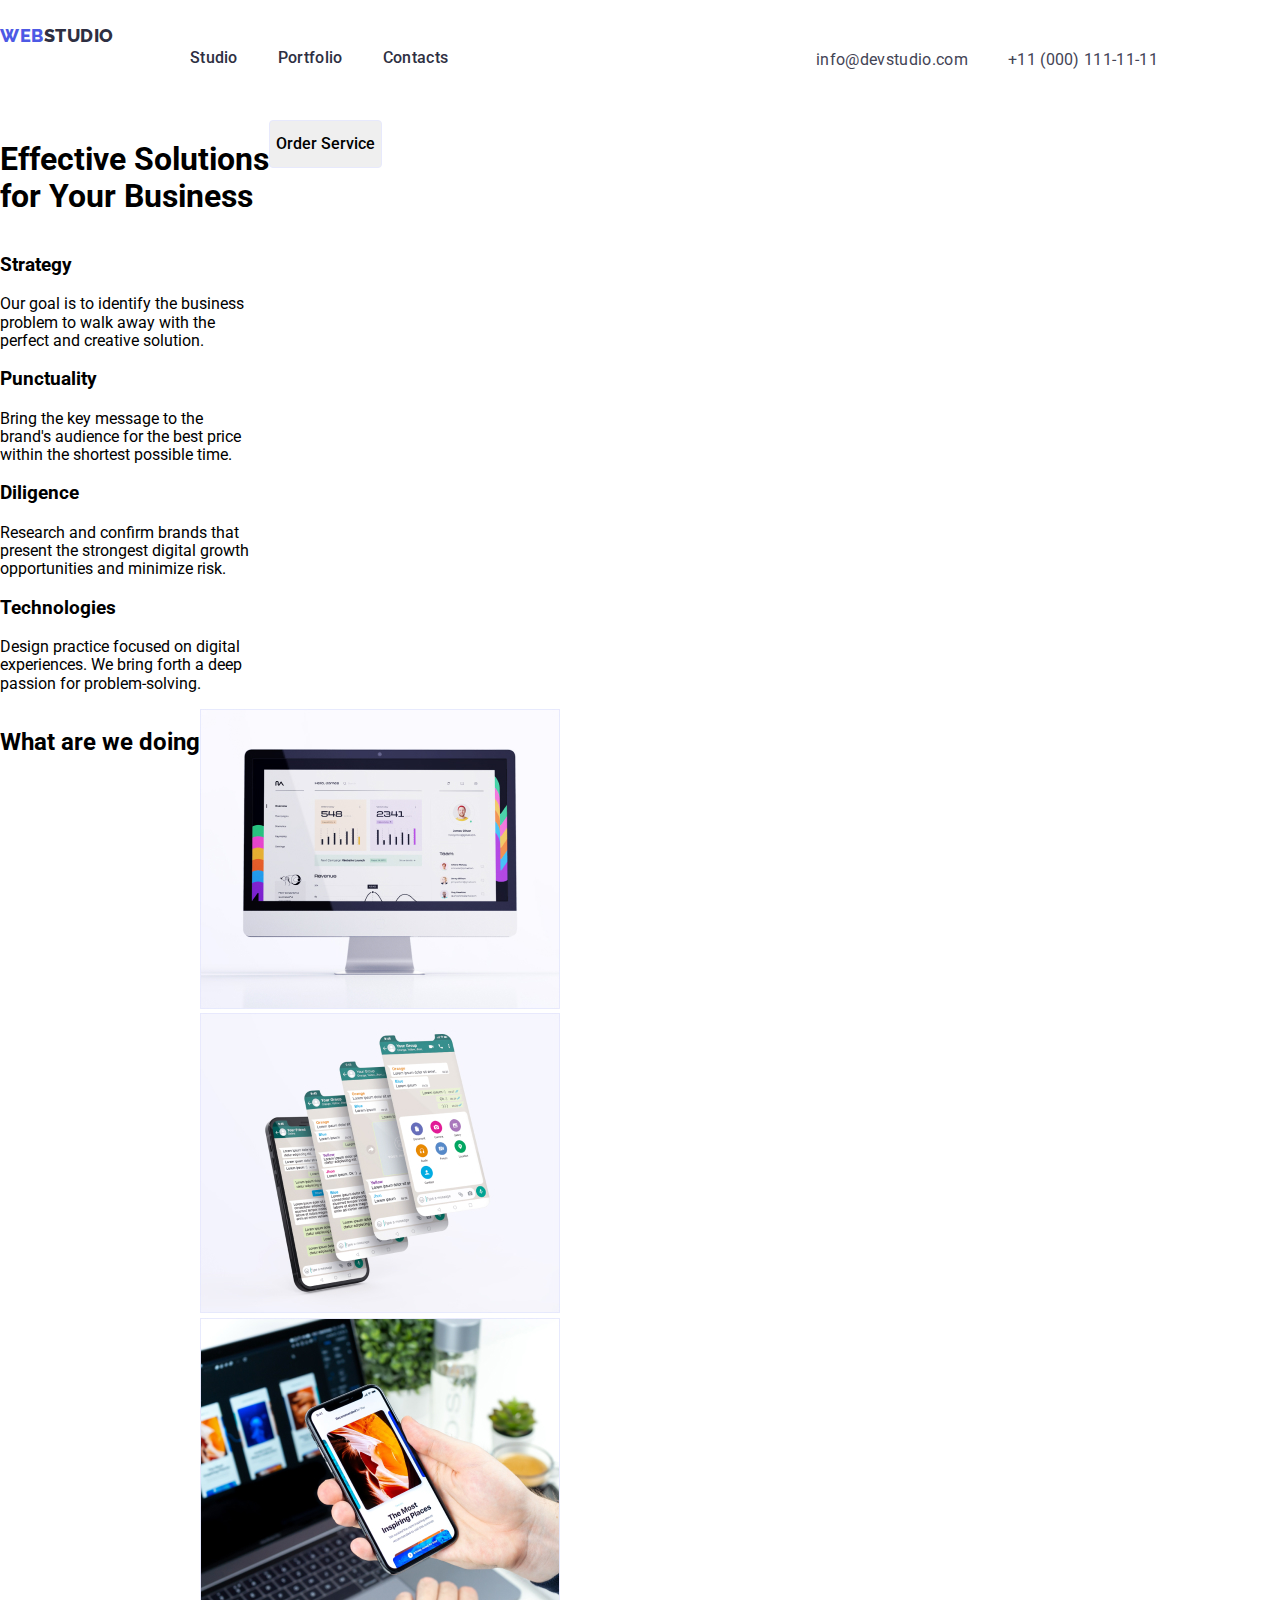
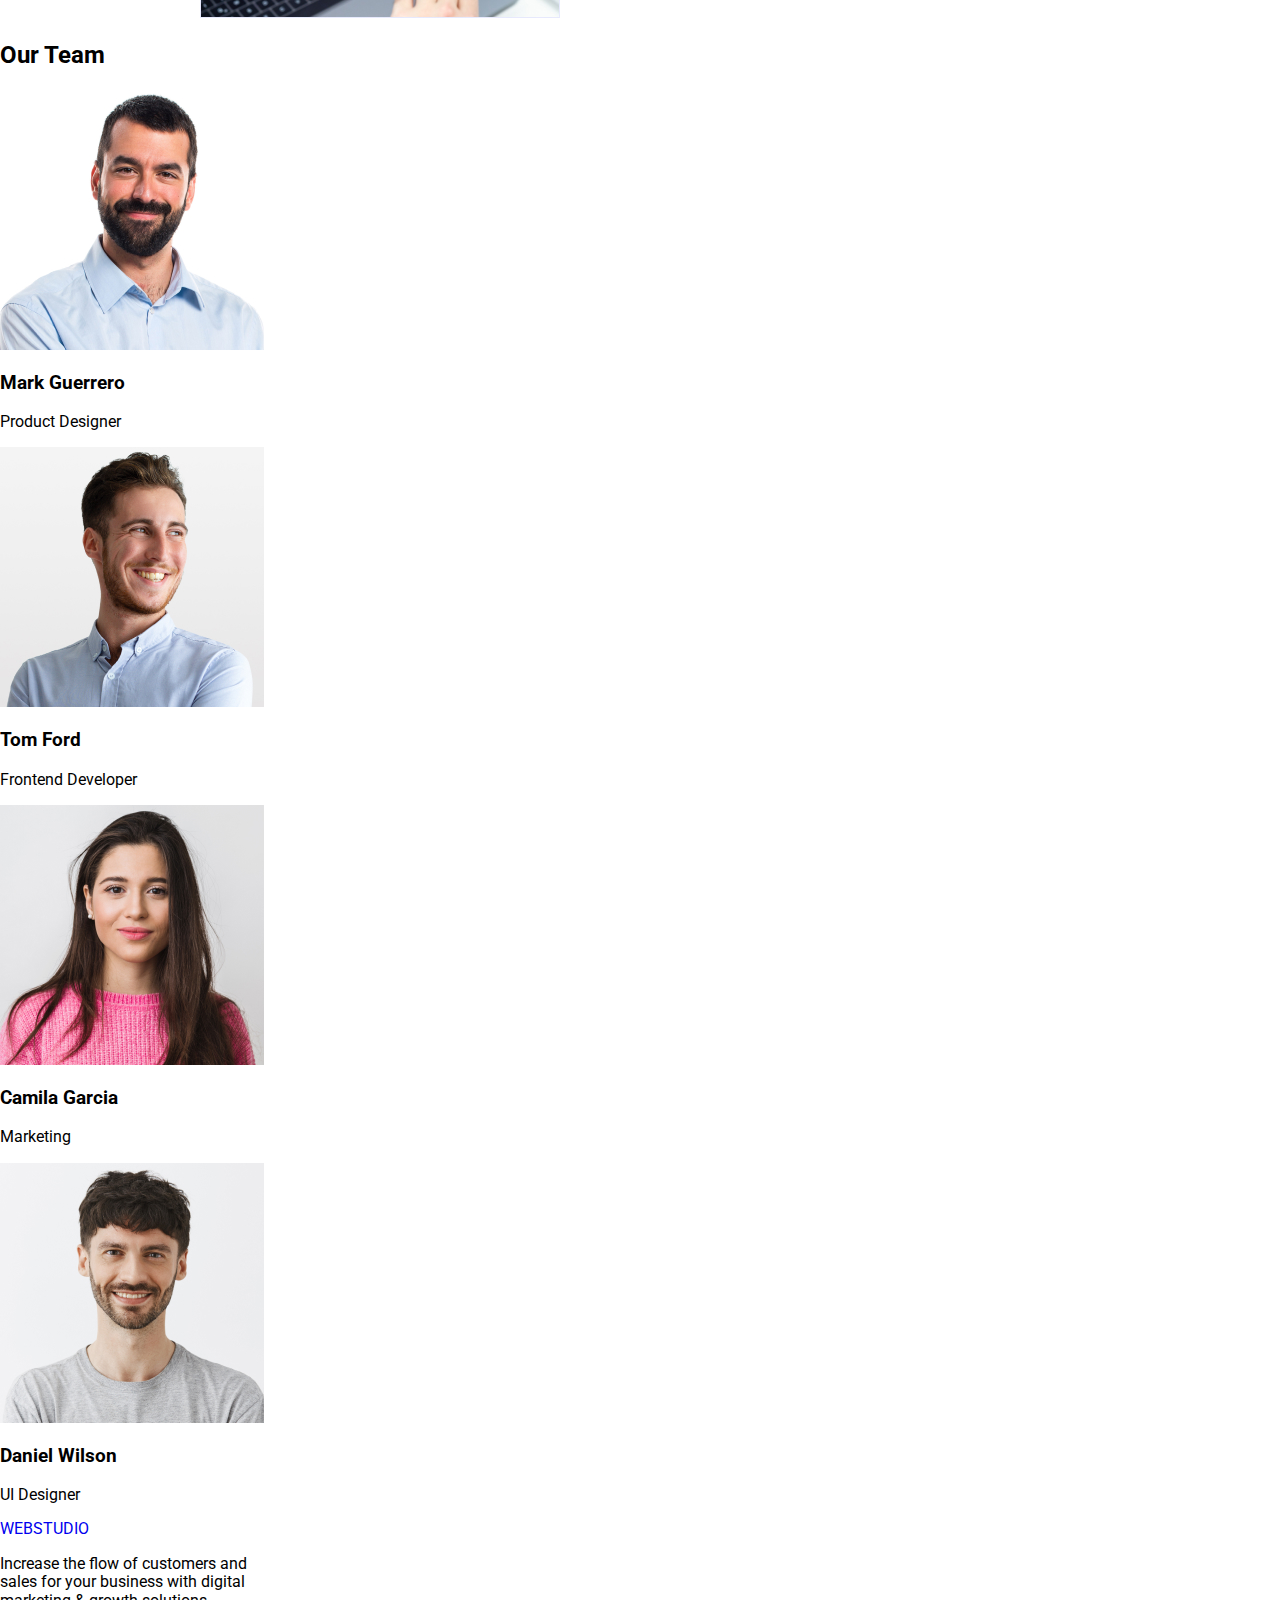
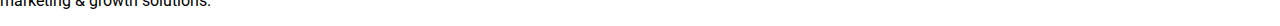
==== index.html @ b0274b80 "33333" ====
<!DOCTYPE html>
<html lang="en">
  <head>
    <meta charset="UTF-8" />
    <meta http-equiv="X-UA-Compatible" content="IE=edge" />
    <meta name="viewport" content="width=device-width, initial-scale=1.0" />
    <title>Document</title>
    <link
      href="https://fonts.googleapis.com/css2?family=Raleway:wght@800&family=Roboto:wght@400;500;700;900&display=swap"
      rel="stylesheet"
    />
    <link
      rel="stylesheet"
      href="https://cdnjs.cloudflare.com/ajax/libs/modern-normalize/1.1.0/modern-normalize.min.css" />
    <link rel="stylesheet" href="./css/styles.css" />
  </head>
  <body>
    <!-- Шапка -->
    <header class="header">
      <div class=" header-box container">
      <a href="./" class="logo link"
        ><span class="logo-web">WEB</span
        ><span class="logo-studio">STUDIO</span></a
      >
      
      <nav>
        <ul class="site-nav list">
          <li class="item"><a href="./index.html" class="nav-link link">Studio</a></li>
          <li class="item"><a href="./portfolio.html" class="nav-link link">Portfolio</a></li>
          <li class="item"><a href="" class="nav-link link">Contacts</a></li>
        </ul>
      </nav>
    
      <ul class="site-contacts list">
        <li  class="item">
          <a href="mailto:info@devstudio.com" class="contacts-link link"
            >info@devstudio.com</a
          >
        </li>
        <li class="item">
          <a href="tel:+110001111111" class="contacts-link link"
            >+11 (000) 111-11-11</a
          >
        </li>
      </ul>
    </div>
    </header>
    <main>
      <!-- Главный заголовок -->
      <section class="hero">
        <div class="hero-box container">
        <h1 class="hero-title">Effective Solutions <br> for Your Business</h1>
        <button type="button" class="hero-button button">Order Service</button>
        </div>
      </section>
      <!-- Скилы -->
      <section class="skills">
        <div class="container">
        <h2 hidden>Beneficiary</h2>
        <ul class="skills-list list">
          <li class="item">
            <h3 class="skills-title">Strategy</h3>
            <p class="skills-text">
              Our goal is to identify the business <br> problem to walk away with the <br>
              perfect and creative solution.
            </p>
          </li>
          <li class="item">
            <h3 class="skills-title">Punctuality</h3>
            <p class="skills-text">
              Bring the key message to the <br> brand's audience for the best price <br>
              within the shortest possible time.
            </p>
          </li>
          <li class="item">
            <h3 class="skills-title">Diligence</h3>
            <p class="skills-text">
              Research and confirm brands that <br> present the strongest digital
              growth <br> opportunities and minimize risk.
            </p>
          </li>
          <li class="item">
            <h3 class="skills-title">Technologies</h3>
            <p class="skills-text">
              Design practice focused on digital <br> experiences. We bring forth a
              deep <br> passion for problem-solving.
            </p>
          </li>
        </ul>
      </div>
      </section>
      <!-- What are we doing -->
      
        <section class="presentation">
          <div class="container">
          <h2 class="presentation-title">What are we doing</h2>
          <ul class="presentation-foto list">
            <li class="item class="item"">
              <img src="./images/img.jpg" alt="foto" width="360" height="300" />
            </li>
            <li class="item class="item"">
              <img
                src="./images/img1.jpg"
                alt="foto"
                width="360"
                height="300"
              />
            </li>
            <li class="item class="item"">
              <img
                src="./images/img2.jpg"
                alt="foto"
                width="360"
                height="300"
              />
            </li>
          </ul>
        </div>
        </section>
     
      <div class="container-team"></div>
      <section class="team">
        <h2 class="team-hero">Our Team</h2>
        <ul class="team-list list">
          <li class="item">
            <img src="./images/mark.jpg" alt="foto" width="264" height="260" />
            <h3 class="team-title">Mark Guerrero</h3>
            <p class="team-text">Product Designer</p>
          </li>
          <li class="item">
            <img src="./images/tom.jpg" alt="foto" width="264" height="260" />
            <h3 class="team-title">Tom Ford</h3>
            <p class="team-text">Frontend Developer</p>
          </li>
          <li class="item">
            <img
              src="./images/camila.jpg"
              alt="foto"
              width="264"
              height="260"
            />
            <h3 class="team-title">Camila Garcia</h3>
            <p class="team-text">Marketing</p>
          </li>
          <li class="item">
            <img
              src="./images/daniel.jpg"
              alt="foto"
              width="264"
              height="260"
            />
            <h3 class="team-title">Daniel Wilson</h3>
            <p class="team-text">UI Designer</p>
          </li>
        </ul>
      </section>
    </div>
    </main>
    <footer class="footer">
      <a href="./" class="link"
        ><span class="footer-web">WEB</span
        ><span class="footer-studio">STUDIO</span></a
      >
      <p class="footer-text">
        Increase the flow of customers and <br />
        sales for your business with digital <br />
        marketing & growth solutions.
      </p>
    </footer>
  </body>
</html>
---- css/styles.css ----
/* основной цвет #434455  */
/* вторичный цвет #2E2F42 */
/*цвет кнопок и ховера с фокусом #4D5AE5 */
/* цвет героя #FFFFFF */

:root {
  --primery-text-color: #434455;
  --accent-color: #4d5ae5;
}
.centred {
text-align: center;
}

*::before,
*::after {
  box-sizing: border-box;
}


.list {
  list-style: none;
  padding: 0;
  margin: 0;
}
.link {
  text-decoration: none;
}
.button {
  border: none;
  cursor: pointer;
  font-family: "Roboto";
  font-style: normal;
  font-weight: 500;
  font-size: 16px;
  line-height: 1.5;
  border-radius: 4px;
  border: 1px solid #E7E9FC;
  min-width: 69px ;
  height: 48px;
  padding:12 24 ;
  text-align: center;
}
body {
  background-color: #ffffff;
  font-family: "Roboto";
  margin: 0;
}


.container {
display: flex;
width: 1158px;
margin: 0;
padding: 0, 15px;
}

/* Header */

.header {
  display: flex;
  align-items: center;
padding-top: 24px;
padding-bottom:24px ;}


.header-box {
display: flex;

/* logo */

 .logo-web {
  color: #4d5ae5;
  font-family: "Raleway";
  font-style: normal;
  font-weight: 800;
  font-size: 18px;
  line-height: 1.3;
  letter-spacing: 0.03em;
}

.logo-studio {
  color: #2e2f42;
  font-family: "Raleway";
  font-style: normal;
  font-weight: 800;
  font-size: 18px;
  line-height: 1.3;
  letter-spacing: 0.03em;
}

/* site-nav */
.site-nav {
display: flex;
margin-left: 76px;}

.site-nav .item + .item{
margin-left: 40px;}



 .nav-link {
  display: flex;
  padding-top: 24px;
  padding-bottom: 24px;

  color: #2e2f42;
  font-family: "Roboto";
  font-style: normal;
  font-weight: 500;
  font-size: 16px;
  line-height: 1.3;
  letter-spacing: 0.02em;

}


.nav-link:hover,
.nav-link:focus {
  color: #404bbf;
}




.site-contacts{
display: flex;
margin-left: auto;}

.site-contacts .item + .item {
margin-left: 40px;}

 .contacts-link {
  display: block;
  padding-top: 24px;
  padding-bottom: 24px;

  color: #434455;
  font-family: "Roboto";
  font-style: normal;
  font-weight: 400;
  font-size: 16px;
  line-height: 1.5;
  letter-spacing: 0.02em;
}
.contacts-link:hover,
.contacts-link:focus {
  color: #404bbf;
}

/* MAIN */

/* Main Studio */

/* hero */


.hero {
  background-color: #2e2f42;
}



.hero-box {
background-color: #2e2f42;
align-items: center;

}



.hero {
  
  text-align: center;


}
 .hero-title {
  color: #ffffff;
  font-family: "Roboto";
  font-style: normal;
  font-weight: 700;
  font-size: 56px;
  line-height: 1.07;
  letter-spacing: 0.02em;
  margin-top: 0;
  margin-bottom: 48px;
  
}

 .hero-button {
  color: #ffffff;
  background-color: #4d5ae5;
  line-height: 1.5;
  letter-spacing: 0.04em;
  border:none;
  min-width: 169px;
  height: 56px;
padding: 16px 32px;

}
.hero-button:hover,
.hero-button:focus {
  background-color: #404bbf;
  color: #ffffff;
}

/* skills */
.conteiner-skills {
  
  
  }

.skills {

}

.skills .item + .item {
margin-left: 24px;}

.skills-list {
display: flex;

}


 .skills-title {
  margin-top: 0;
  margin-bottom: 8px;
  color: #2e2f42;
  font-family: "Roboto";
  font-style: normal;
  font-weight: 500;
  font-size: 20px;
  line-height: 1.2;
  letter-spacing: 0.02em;
}

 .skills-text {
  margin-top: 0;
  margin-bottom: 0;
  color: #434455;
  font-family: "Roboto";
  font-style: normal;
  font-weight: 400;
  font-size: 16px;
  line-height: 1.5;
  letter-spacing: 0.02em;
}

/* What are we doing  */
.presentation .item + .item {
margin-left: 24px;}


.presentation-foto {
display: flex;}

.container-presentation {
margin-bottom: 120px;}

 .presentation-title {
  margin-top: 0;
padding-bottom: 72px;
  color: #2e2f42;
  font-family: "Roboto";
  font-style: normal;
  font-weight: 700;
  font-size: 36px;
  line-height: 1.1;
  text-align: center;
  letter-spacing: 0.02em;
  text-transform: capitalize;
}

/* team */
.team {
  background: #f4f4fd;
}

.team .item + .item {
margin-left: 24px;}

.team-list {
display: flex;}


.team-hero {
  padding-top: 120px;
  padding-bottom: 72px;
  margin-top: 0;
  margin-bottom: 0;
  color: #2e2f42;
  font-family: "Roboto";
  font-style: normal;
  font-weight: 700;
  font-size: 36px;
  line-height: 1.1;
  text-align: center;
  letter-spacing: 0.02em;
  text-transform: capitalize;
}

 .team-title {
  margin-top: 0;
  margin-bottom: 8px;
  color: #2e2f42;
  font-family: "Roboto";
  font-style: normal;
  font-weight: 500;
  font-size: 20px;
  line-height: 1.2;
  letter-spacing: 0.02em;
}
 .team-text {
  margin-top: 0;
  margin-bottom: 8px;
  color: #434455;
  font-family: "Roboto";
  font-style: normal;
  font-weight: 400;
  font-size: 16px;
  line-height: 1.5;
  letter-spacing: 0.02em;
}

/* MAIN PORTFOLIO */

/* filters */
.conteiner-filters {
  display: flex;
align-items: center;
}

.fikters-list .item + .item {
  margin-left: 40px;

 }


.filters-list {
display: flex;
}

 .filters-button {
  background-color: #f4f4fd;
  color: #4d5ae5;
  font-family: "Roboto";
  font-style: normal;
  font-weight: 500;
  font-size: 16px;
  line-height: 1.5;
  text-align: center;
  letter-spacing: 0.04em;

}
.filters-button:hover,
.filters-button:focus {
  background: #404bbf;
  color: #ffffff;
  font-family: "Roboto";
  font-style: normal;
  font-weight: 500;
  font-size: 16px;
  line-height: 1.5;
  text-align: center;
  letter-spacing: 0.04em;
}
/* portfolio */

 .portfolio-title {
  color: #2e2f42;
  font-family: "Roboto";
  font-style: normal;
  font-weight: 500;
  font-size: 20px;
  line-height: 1.2;
  letter-spacing: 0.02em;
}
.portfolio-title:hover,
.portfolio-title:focus {
  color: #4d5ae5;
}
 .portfolio-text {
  color: #434455;
  font-family: "Roboto";
  font-style: normal;
  font-weight: 400;
  font-size: 16px;
  line-height: 1.2;
  letter-spacing: 0.02em;
}
.portfolio-text:hover,
.portfolio-text:focus {
  color: #4d5ae5;
}

/* FOOTER */

.footer {
  background-color: #2e2f42;
}

/* logo */

.footer-web {
  color: #4d5ae5;
  font-family: "Raleway";
  font-style: normal;
  font-weight: 800;
  font-size: 18px;
  line-height: 1.1;
  letter-spacing: 0.03em;
  text-transform: uppercase;
}

.footer-studio {
  color: #f4f4fd;
  font-family: "Raleway";
  font-style: normal;
  font-weight: 800;
  font-size: 18px;
  line-height: 1.1;
  letter-spacing: 0.03em;
  text-transform: uppercase;
}

.footer-text {
  margin-top: 0;
  margin-bottom: 0;
  color: #e7e9fc;
  font-family: "Roboto";
  font-style: normal;
  font-weight: 400;
  font-size: 16px;
  line-height: 1.5;
  letter-spacing: 0.02em;
}
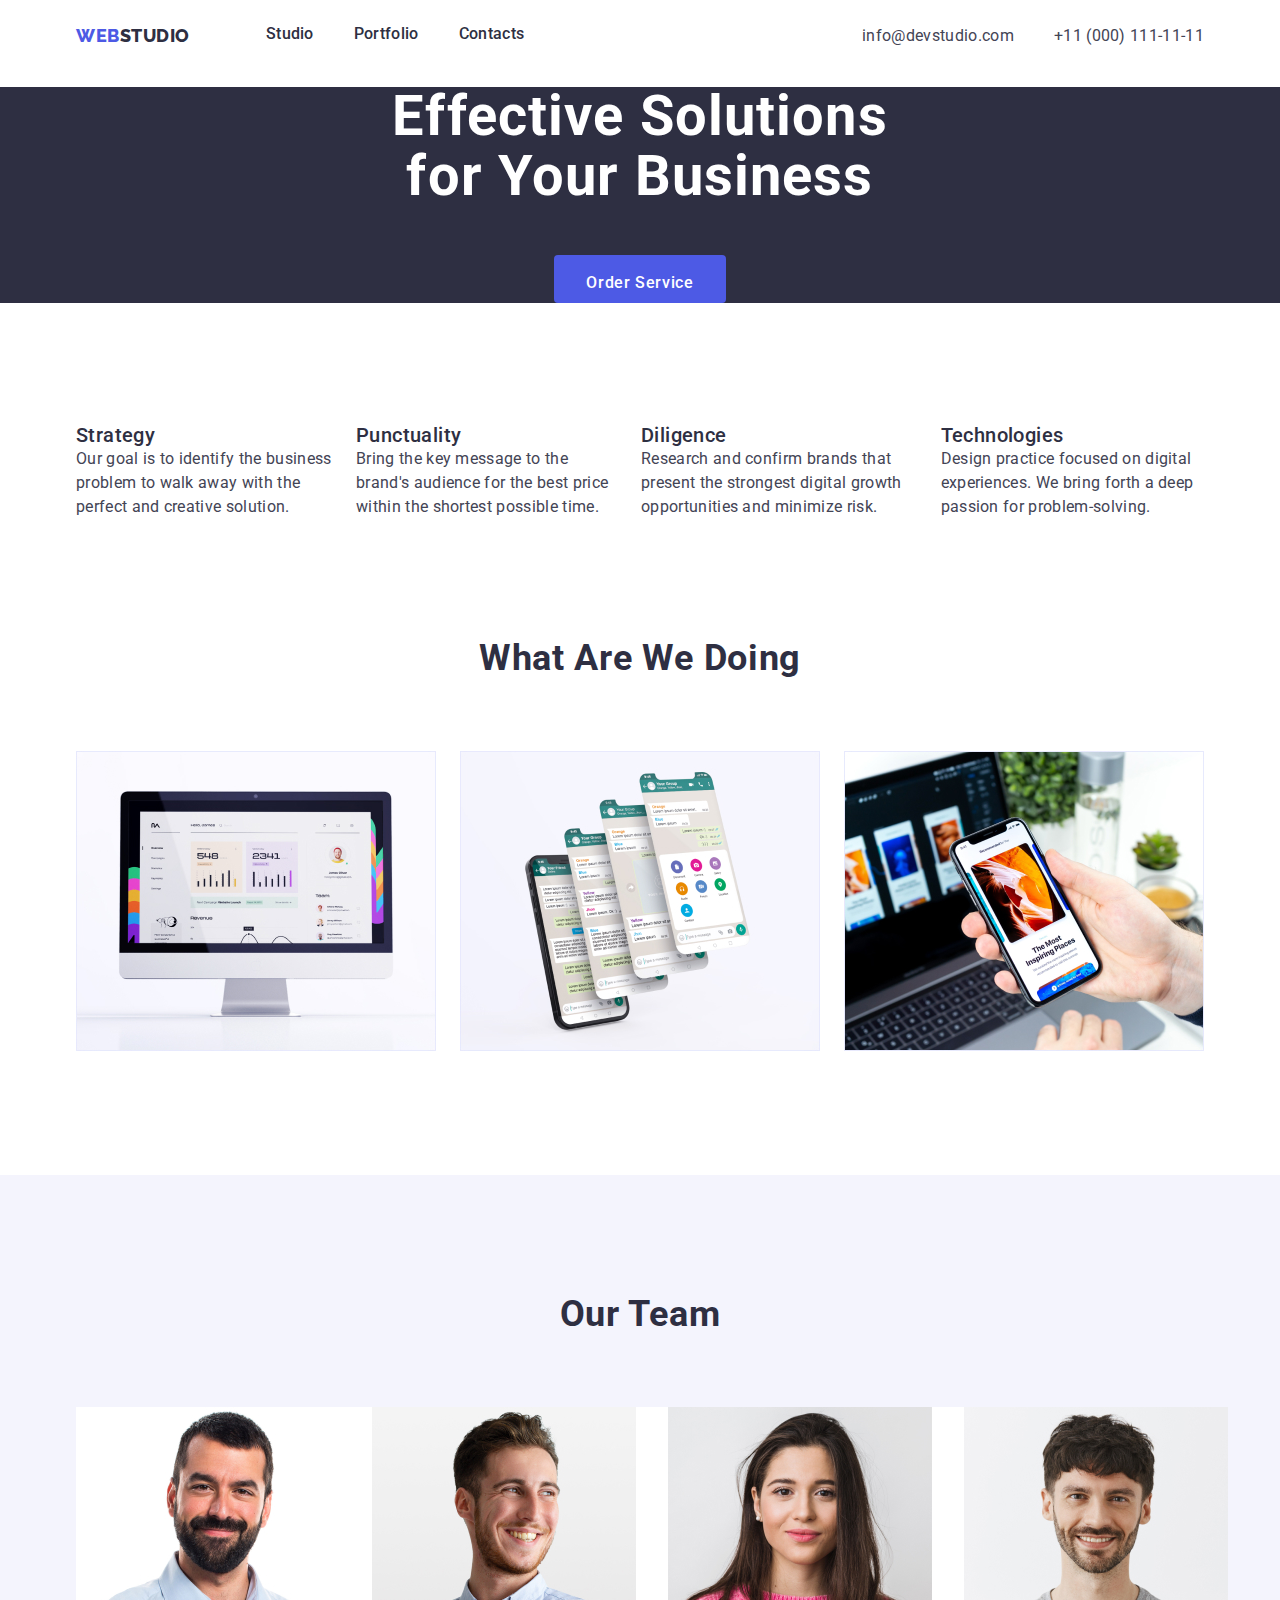
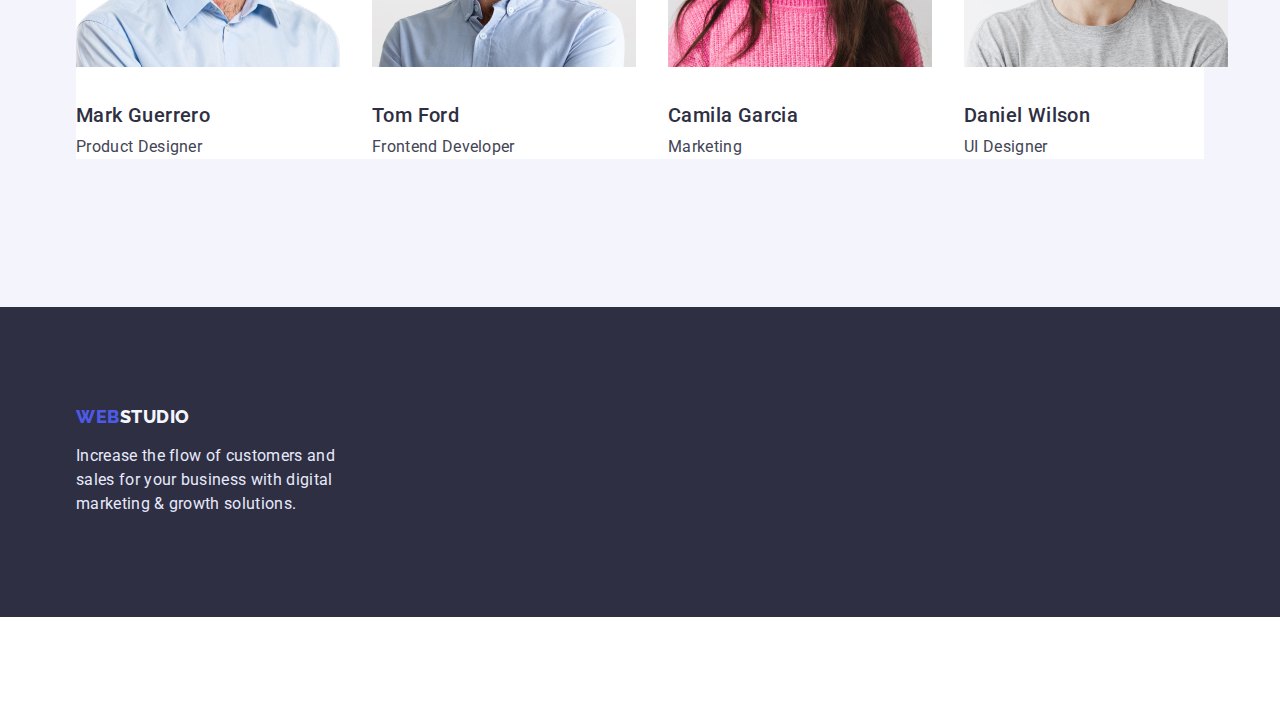
==== commit 376d68b1: "4444" ====
--- a/index.html
+++ b/index.html
@@ -9,35 +9,33 @@
       href="https://fonts.googleapis.com/css2?family=Raleway:wght@800&family=Roboto:wght@400;500;700;900&display=swap"
       rel="stylesheet"
     />
-    <link
-      rel="stylesheet"
-      href="https://cdnjs.cloudflare.com/ajax/libs/modern-normalize/1.1.0/modern-normalize.min.css" />
-    <link rel="stylesheet" href="./css/styles.css" />
+ <link rel="stylesheet" href="https://cdnjs.cloudflare.com/ajax/libs/modern-normalize/1.1.0/modern-normalize.min.css ">
+ <link rel="stylesheet" href="./css/styles.css" />
   </head>
   <body>
     <!-- Шапка -->
-    <header class="header">
-      <div class=" header-box container">
+    <header>
+      <div class="container header-box">
       <a href="./" class="logo link"
         ><span class="logo-web">WEB</span
         ><span class="logo-studio">STUDIO</span></a
       >
-      
       <nav>
         <ul class="site-nav list">
-          <li class="item"><a href="./index.html" class="nav-link link">Studio</a></li>
-          <li class="item"><a href="./portfolio.html" class="nav-link link">Portfolio</a></li>
-          <li class="item"><a href="" class="nav-link link">Contacts</a></li>
+          <li><a href="./index.html" class="nav-link link">Studio</a></li>
+          <li>
+            <a href="./portfolio.html" class="nav-link link">Portfolio</a>
+          </li>
+          <li><a href="" class="nav-link link">Contacts</a></li>
         </ul>
       </nav>
-    
       <ul class="site-contacts list">
-        <li  class="item">
+        <li>
           <a href="mailto:info@devstudio.com" class="contacts-link link"
             >info@devstudio.com</a
           >
         </li>
-        <li class="item">
+        <li>
           <a href="tel:+110001111111" class="contacts-link link"
             >+11 (000) 111-11-11</a
           >
@@ -47,117 +45,108 @@
     </header>
     <main>
       <!-- Главный заголовок -->
-      <section class="hero">
-        <div class="hero-box container">
+      <section class="hero" >
+        <div class="container">
         <h1 class="hero-title">Effective Solutions <br> for Your Business</h1>
         <button type="button" class="hero-button button">Order Service</button>
-        </div>
+      </div>
       </section>
       <!-- Скилы -->
       <section class="skills">
-        <div class="container">
+        <div class="container skills-box">
         <h2 hidden>Beneficiary</h2>
         <ul class="skills-list list">
-          <li class="item">
+          <li>
             <h3 class="skills-title">Strategy</h3>
             <p class="skills-text">
-              Our goal is to identify the business <br> problem to walk away with the <br>
+              Our goal is to identify the business problem to walk away with the
               perfect and creative solution.
             </p>
           </li>
-          <li class="item">
+          <li>
             <h3 class="skills-title">Punctuality</h3>
             <p class="skills-text">
-              Bring the key message to the <br> brand's audience for the best price <br>
+              Bring the key message to the brand's audience for the best price
               within the shortest possible time.
             </p>
           </li>
-          <li class="item">
+          <li>
             <h3 class="skills-title">Diligence</h3>
             <p class="skills-text">
-              Research and confirm brands that <br> present the strongest digital
-              growth <br> opportunities and minimize risk.
+              Research and confirm brands that present the strongest digital
+              growth opportunities and minimize risk.
             </p>
           </li>
-          <li class="item">
+          <li>
             <h3 class="skills-title">Technologies</h3>
             <p class="skills-text">
-              Design practice focused on digital <br> experiences. We bring forth a
-              deep <br> passion for problem-solving.
+              Design practice focused on digital experiences. We bring forth a
+              deep passion for problem-solving.
             </p>
           </li>
         </ul>
       </div>
       </section>
       <!-- What are we doing -->
-      
-        <section class="presentation">
-          <div class="container">
-          <h2 class="presentation-title">What are we doing</h2>
-          <ul class="presentation-foto list">
-            <li class="item class="item"">
-              <img src="./images/img.jpg" alt="foto" width="360" height="300" />
-            </li>
-            <li class="item class="item"">
-              <img
-                src="./images/img1.jpg"
-                alt="foto"
-                width="360"
-                height="300"
-              />
-            </li>
-            <li class="item class="item"">
-              <img
-                src="./images/img2.jpg"
-                alt="foto"
-                width="360"
-                height="300"
-              />
-            </li>
-          </ul>
-        </div>
-        </section>
-     
-      <div class="container-team"></div>
+      <section class="presentation">
+        <div class="container">
+        <h2 class="presentation-title">What are we doing</h2>
+        <ul class="list presentation-list">
+          <li>
+            <img src="./images/img.jpg" alt="foto" width="360" height="300" />
+          </li>
+          <li>
+            <img src="./images/img1.jpg" alt="foto" width="360" height="300" />
+          </li>
+          <li>
+            <img src="./images/img2.jpg" alt="foto" width="360" height="300" />
+          </li>
+        </ul>
+      </div>
+      </section>
       <section class="team">
+        <div class="container">
         <h2 class="team-hero">Our Team</h2>
         <ul class="team-list list">
-          <li class="item">
-            <img src="./images/mark.jpg" alt="foto" width="264" height="260" />
+          <li>
+            <img src="./images/mark.jpg" alt="foto" width="264" height="260" class="foto"/>
             <h3 class="team-title">Mark Guerrero</h3>
             <p class="team-text">Product Designer</p>
           </li>
-          <li class="item">
-            <img src="./images/tom.jpg" alt="foto" width="264" height="260" />
+          <li>
+            <img src="./images/tom.jpg" alt="foto" width="264" height="260" class="foto" />
             <h3 class="team-title">Tom Ford</h3>
             <p class="team-text">Frontend Developer</p>
           </li>
-          <li class="item">
+          <li>
             <img
               src="./images/camila.jpg"
               alt="foto"
               width="264"
               height="260"
+              class="foto"
             />
             <h3 class="team-title">Camila Garcia</h3>
             <p class="team-text">Marketing</p>
           </li>
-          <li class="item">
+          <li>
             <img
               src="./images/daniel.jpg"
               alt="foto"
               width="264"
               height="260"
+              class="foto"
             />
             <h3 class="team-title">Daniel Wilson</h3>
             <p class="team-text">UI Designer</p>
           </li>
         </ul>
+      </div>
       </section>
-    </div>
     </main>
     <footer class="footer">
-      <a href="./" class="link"
+      <div class="container footer-box">
+      <a href="./" class="logo link"
         ><span class="footer-web">WEB</span
         ><span class="footer-studio">STUDIO</span></a
       >
@@ -166,6 +155,7 @@
         sales for your business with digital <br />
         marketing & growth solutions.
       </p>
+    </div>
     </footer>
   </body>
-</html>
+</html>--- a/css/styles.css
+++ b/css/styles.css
@@ -3,29 +3,40 @@
 /*цвет кнопок и ховера с фокусом #4D5AE5 */
 /* цвет героя #FFFFFF */
 
+html {
+  box-sizing: border-box;
+}
+
+*,
+*::before,
+*::after {
+  box-sizing: inherit;
+}
+
 :root {
   --primery-text-color: #434455;
   --accent-color: #4d5ae5;
 }
-.centred {
-text-align: center;
-}
-
-*::before,
-*::after {
-  box-sizing: border-box;
-}
-
+
+.container {
+  width: 1158px;
+  margin-left: auto;
+  margin-right: auto;
+  padding: 0 15px;
+}
 
 .list {
   list-style: none;
+  margin: 0;
   padding: 0;
-  margin: 0;
 }
 .link {
   text-decoration: none;
 }
 .button {
+  min-width: 69px;
+  height: 48px;
+  border-radius: 4px;
   border: none;
   cursor: pointer;
   font-family: "Roboto";
@@ -33,42 +44,29 @@
   font-weight: 500;
   font-size: 16px;
   line-height: 1.5;
-  border-radius: 4px;
-  border: 1px solid #E7E9FC;
-  min-width: 69px ;
-  height: 48px;
-  padding:12 24 ;
-  text-align: center;
 }
 body {
   background-color: #ffffff;
   font-family: "Roboto";
-  margin: 0;
-}
-
-
-.container {
-display: flex;
-width: 1158px;
-margin: 0;
-padding: 0, 15px;
+}
+
+h1 h2 h3 h4 h5 h6 {
+  margin: 0;
 }
 
 /* Header */
 
-.header {
-  display: flex;
-  align-items: center;
-padding-top: 24px;
-padding-bottom:24px ;}
-
-
 .header-box {
-display: flex;
+  display: flex;
+}
 
 /* logo */
-
- .logo-web {
+.logo {
+  padding-top: 24px;
+  padding-bottom: 24px;
+}
+
+.logo-web {
   color: #4d5ae5;
   font-family: "Raleway";
   font-style: normal;
@@ -90,19 +88,13 @@
 
 /* site-nav */
 .site-nav {
-display: flex;
-margin-left: 76px;}
-
-.site-nav .item + .item{
-margin-left: 40px;}
-
-
-
- .nav-link {
-  display: flex;
+  display: flex;
+  gap: 40px;
+  margin-left: 76px;
   padding-top: 24px;
   padding-bottom: 24px;
-
+}
+.nav-link {
   color: #2e2f42;
   font-family: "Roboto";
   font-style: normal;
@@ -110,30 +102,19 @@
   font-size: 16px;
   line-height: 1.3;
   letter-spacing: 0.02em;
-
-}
-
-
+}
 .nav-link:hover,
 .nav-link:focus {
   color: #404bbf;
 }
-
-
-
-
-.site-contacts{
-display: flex;
-margin-left: auto;}
-
-.site-contacts .item + .item {
-margin-left: 40px;}
-
- .contacts-link {
-  display: block;
+.site-contacts {
+  display: flex;
+  gap: 40px;
+  margin-left: auto;
   padding-top: 24px;
   padding-bottom: 24px;
-
+}
+.contacts-link {
   color: #434455;
   font-family: "Roboto";
   font-style: normal;
@@ -152,29 +133,14 @@
 /* Main Studio */
 
 /* hero */
-
-
 .hero {
   background-color: #2e2f42;
-}
-
-
-
-.hero-box {
-background-color: #2e2f42;
-align-items: center;
-
-}
-
-
-
-.hero {
-  
   text-align: center;
-
-
-}
- .hero-title {
+  margin-bottom: 120px;
+}
+.hero-title {
+  margin-bottom: 48px;
+  margin-top: 0;
   color: #ffffff;
   font-family: "Roboto";
   font-style: normal;
@@ -182,21 +148,16 @@
   font-size: 56px;
   line-height: 1.07;
   letter-spacing: 0.02em;
-  margin-top: 0;
-  margin-bottom: 48px;
-  
-}
-
- .hero-button {
+}
+
+.hero-button {
+  min-width: 169px;
+  padding: 16px 32px;
+  border-radius: 4px;
   color: #ffffff;
   background-color: #4d5ae5;
   line-height: 1.5;
   letter-spacing: 0.04em;
-  border:none;
-  min-width: 169px;
-  height: 56px;
-padding: 16px 32px;
-
 }
 .hero-button:hover,
 .hero-button:focus {
@@ -205,27 +166,17 @@
 }
 
 /* skills */
-.conteiner-skills {
-  
-  
-  }
-
 .skills {
-
-}
-
-.skills .item + .item {
-margin-left: 24px;}
+  margin-bottom: 120px;
+}
 
 .skills-list {
-display: flex;
-
-}
-
-
- .skills-title {
-  margin-top: 0;
-  margin-bottom: 8px;
+  display: flex;
+  gap: 24px;
+  vertical-align: middle;
+}
+.skills-title {
+  margin: 0;
   color: #2e2f42;
   font-family: "Roboto";
   font-style: normal;
@@ -235,32 +186,24 @@
   letter-spacing: 0.02em;
 }
 
- .skills-text {
+.skills-text {
+  margin: 0;
+  color: #434455;
+  font-family: "Roboto";
+  font-style: normal;
+  font-weight: 400;
+  font-size: 16px;
+  line-height: 1.5;
+  letter-spacing: 0.02em;
+}
+
+/* What are we doing  */
+.presentation {
+  margin-bottom: 120px;
+}
+.presentation-title {
   margin-top: 0;
-  margin-bottom: 0;
-  color: #434455;
-  font-family: "Roboto";
-  font-style: normal;
-  font-weight: 400;
-  font-size: 16px;
-  line-height: 1.5;
-  letter-spacing: 0.02em;
-}
-
-/* What are we doing  */
-.presentation .item + .item {
-margin-left: 24px;}
-
-
-.presentation-foto {
-display: flex;}
-
-.container-presentation {
-margin-bottom: 120px;}
-
- .presentation-title {
-  margin-top: 0;
-padding-bottom: 72px;
+  margin-bottom: 72px;
   color: #2e2f42;
   font-family: "Roboto";
   font-style: normal;
@@ -271,24 +214,31 @@
   letter-spacing: 0.02em;
   text-transform: capitalize;
 }
+.presentation-list {
+  display: flex;
+  gap: 24px;
+}
 
 /* team */
 .team {
   background: #f4f4fd;
-}
-
-.team .item + .item {
-margin-left: 24px;}
-
+  height: 732px;
+}
 .team-list {
-display: flex;}
-
+  background-color: #ffffff;
+}
+
+.card {
+  background-color: #ffffff;
+  width: 264px;
+  height: 380px;
+}
 
 .team-hero {
+  margin: 0;
   padding-top: 120px;
   padding-bottom: 72px;
-  margin-top: 0;
-  margin-bottom: 0;
+
   color: #2e2f42;
   font-family: "Roboto";
   font-style: normal;
@@ -300,9 +250,9 @@
   text-transform: capitalize;
 }
 
- .team-title {
+.team-title {
+  margin-bottom: 8px;
   margin-top: 0;
-  margin-bottom: 8px;
   color: #2e2f42;
   font-family: "Roboto";
   font-style: normal;
@@ -311,9 +261,8 @@
   line-height: 1.2;
   letter-spacing: 0.02em;
 }
- .team-text {
-  margin-top: 0;
-  margin-bottom: 8px;
+.team-text {
+  margin: 0;
   color: #434455;
   font-family: "Roboto";
   font-style: normal;
@@ -323,25 +272,30 @@
   letter-spacing: 0.02em;
 }
 
+.team-list {
+  display: flex;
+  gap: 32px;
+}
+
+.foto {
+  margin-bottom: 32px;
+}
+
 /* MAIN PORTFOLIO */
+/* Header */
 
 /* filters */
-.conteiner-filters {
-  display: flex;
-align-items: center;
-}
-
-.fikters-list .item + .item {
-  margin-left: 40px;
-
- }
 
 
 .filters-list {
-display: flex;
-}
-
- .filters-button {
+  display: flex;
+  gap: 24px;
+  justify-content: center;
+  margin-bottom: 72px;
+  margin-top: 96px;
+}
+
+.filters-button {
   background-color: #f4f4fd;
   color: #4d5ae5;
   font-family: "Roboto";
@@ -349,9 +303,7 @@
   font-weight: 500;
   font-size: 16px;
   line-height: 1.5;
-  text-align: center;
   letter-spacing: 0.04em;
-
 }
 .filters-button:hover,
 .filters-button:focus {
@@ -366,8 +318,15 @@
   letter-spacing: 0.04em;
 }
 /* portfolio */
-
- .portfolio-title {
+.portfolio-list {
+display: flex;
+flex-wrap: wrap;
+gap: 24px;
+margin-bottom: 120px;}
+
+.portfolio-title {
+  margin-top: 32px;
+  margin-bottom: 8px;
   color: #2e2f42;
   font-family: "Roboto";
   font-style: normal;
@@ -380,7 +339,7 @@
 .portfolio-title:focus {
   color: #4d5ae5;
 }
- .portfolio-text {
+.portfolio-text {
   color: #434455;
   font-family: "Roboto";
   font-style: normal;
@@ -398,11 +357,20 @@
 
 .footer {
   background-color: #2e2f42;
+  height: 310px;
+}
+.footer-box {
+  padding-top: 100px;
+  padding-bottom: 100px;
 }
 
 /* logo */
 
-.footer-web {
+.logo {
+  margin-bottom: 16px;
+}
+
+.logo .footer-web {
   color: #4d5ae5;
   font-family: "Raleway";
   font-style: normal;
@@ -425,8 +393,8 @@
 }
 
 .footer-text {
-  margin-top: 0;
-  margin-bottom: 0;
+  margin-bottom: 100px;
+  margin-top: 16px;
   color: #e7e9fc;
   font-family: "Roboto";
   font-style: normal;
@@ -435,3 +403,4 @@
   line-height: 1.5;
   letter-spacing: 0.02em;
 }
+
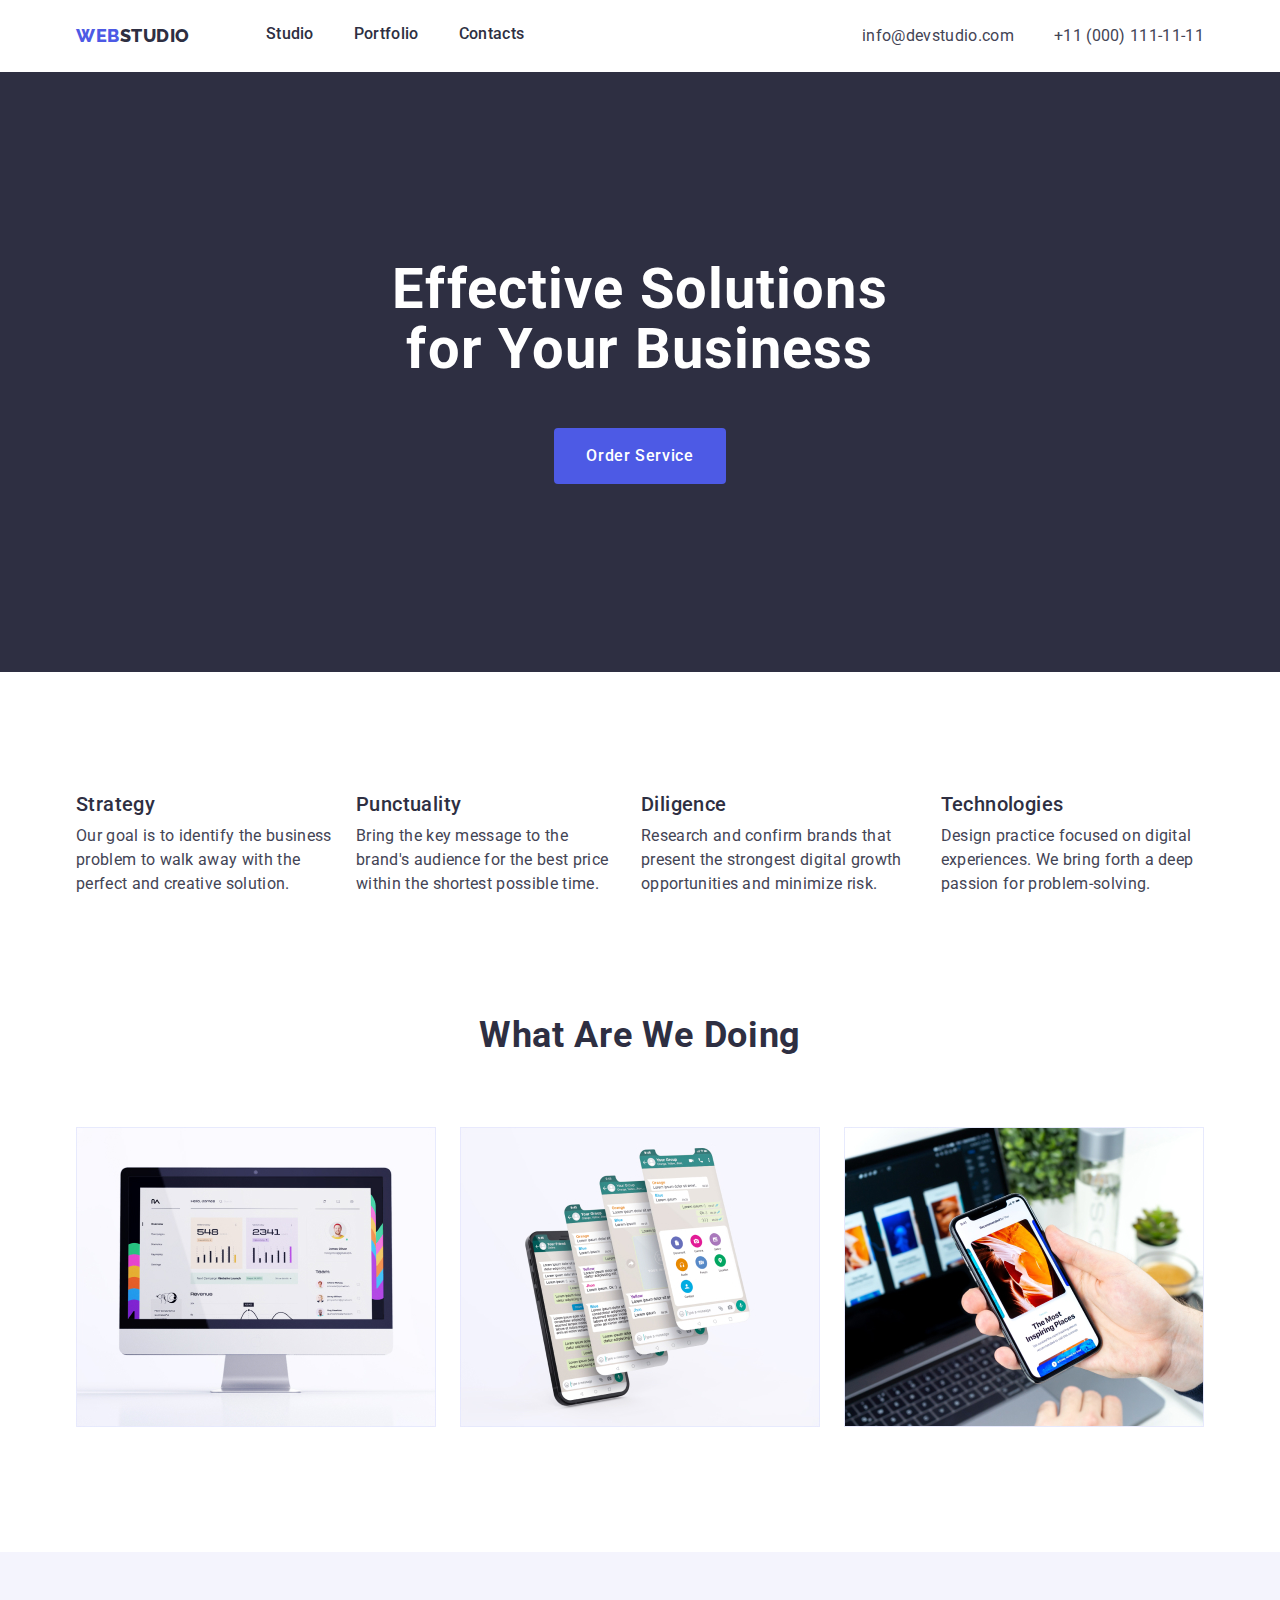
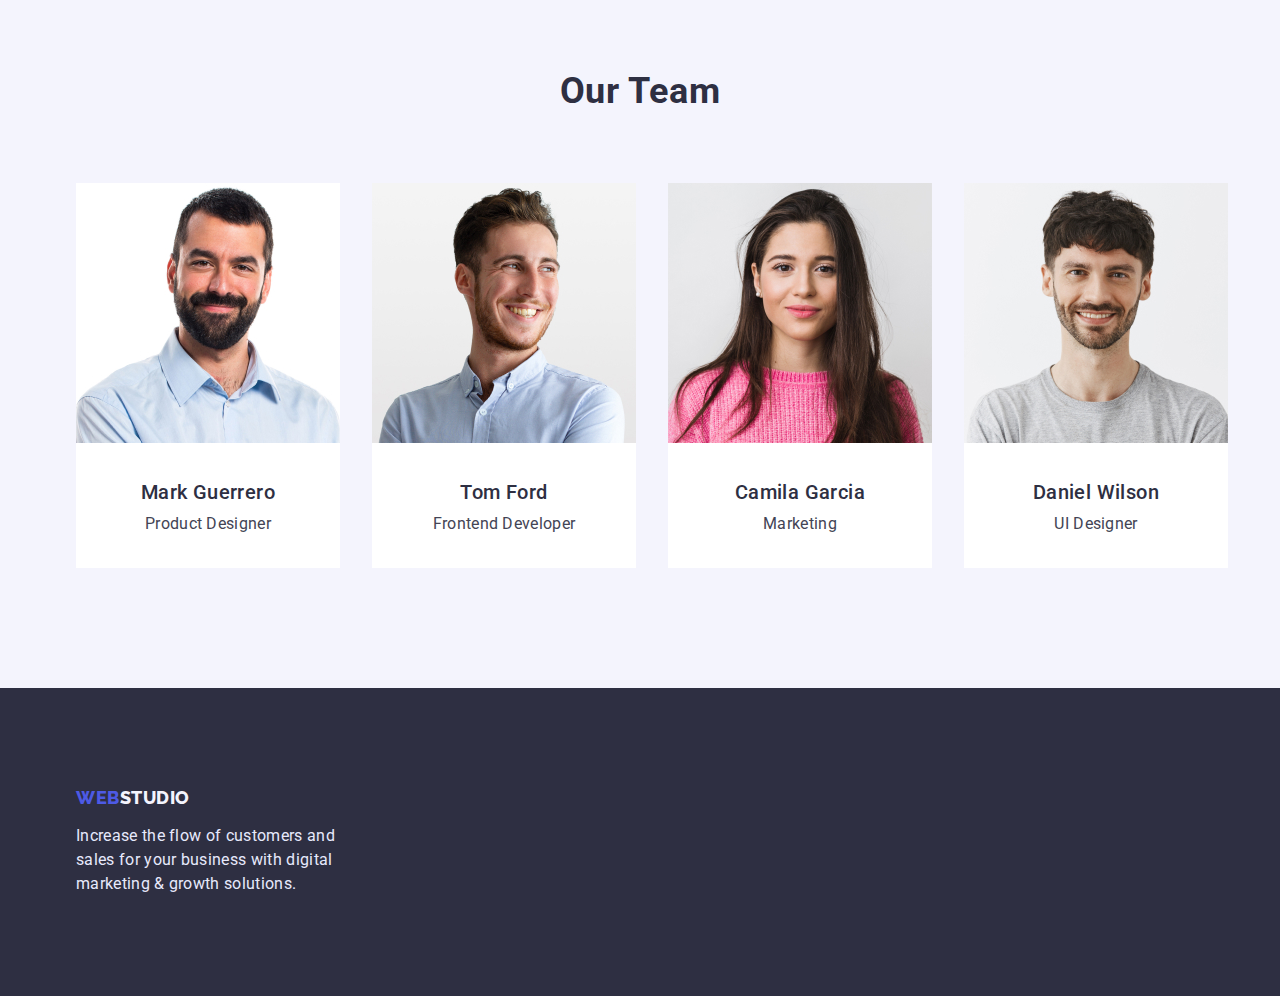
==== commit b24d74f1: "5555" ====
--- a/index.html
+++ b/index.html
@@ -48,8 +48,7 @@
       <section class="hero" >
         <div class="container">
         <h1 class="hero-title">Effective Solutions <br> for Your Business</h1>
-        <button type="button" class="hero-button button">Order Service</button>
-      </div>
+        <button type="button" class="hero-button">Order Service</button>
       </section>
       <!-- Скилы -->
       <section class="skills">
@@ -108,37 +107,33 @@
         <div class="container">
         <h2 class="team-hero">Our Team</h2>
         <ul class="team-list list">
-          <li>
-            <img src="./images/mark.jpg" alt="foto" width="264" height="260" class="foto"/>
-            <h3 class="team-title">Mark Guerrero</h3>
-            <p class="team-text">Product Designer</p>
+          <li class="working-list">
+            <img src="./images/mark.jpg" alt="foto" width="264" height="260" />
+            <div class="card">
+              <h3 class="team-title">Mark Guerrero</h3>
+              <p class="team-text">Product Designer</p>
+            </div>
           </li>
-          <li>
-            <img src="./images/tom.jpg" alt="foto" width="264" height="260" class="foto" />
-            <h3 class="team-title">Tom Ford</h3>
-            <p class="team-text">Frontend Developer</p>
+          <li class="working-list">
+            <img src="./images/tom.jpg" alt="foto" width="264" height="260"/>
+            <div class="card">
+              <h3 class="team-title">Tom Ford</h3>
+              <p class="team-text">Frontend Developer</p>
+            </div>
           </li>
-          <li>
-            <img
-              src="./images/camila.jpg"
-              alt="foto"
-              width="264"
-              height="260"
-              class="foto"
-            />
+          <li class="working-list">
+            <img src="./images/camila.jpg" alt="foto"width="264" height="260"/>
+           <div class="card">
             <h3 class="team-title">Camila Garcia</h3>
             <p class="team-text">Marketing</p>
+           </div>
           </li>
-          <li>
-            <img
-              src="./images/daniel.jpg"
-              alt="foto"
-              width="264"
-              height="260"
-              class="foto"
-            />
-            <h3 class="team-title">Daniel Wilson</h3>
-            <p class="team-text">UI Designer</p>
+          <li class="working-list">
+            <img src="./images/daniel.jpg"alt="foto"width="264"height="260"/>
+            <div class="card" class="working-list">
+              <h3 class="team-title">Daniel Wilson</h3>
+              <p class="team-text">UI Designer</p>
+            </div> 
           </li>
         </ul>
       </div>
@@ -146,7 +141,7 @@
     </main>
     <footer class="footer">
       <div class="container footer-box">
-      <a href="./" class="logo link"
+      <a href="./" class="footer-logo link"
         ><span class="footer-web">WEB</span
         ><span class="footer-studio">STUDIO</span></a
       >
--- a/css/styles.css
+++ b/css/styles.css
@@ -34,8 +34,7 @@
   text-decoration: none;
 }
 .button {
-  min-width: 69px;
-  height: 48px;
+padding: 12px 24px;
   border-radius: 4px;
   border: none;
   cursor: pointer;
@@ -52,7 +51,12 @@
 
 h1 h2 h3 h4 h5 h6 {
   margin: 0;
-}
+  padding: 0;
+}
+
+p {
+  padding: 0;
+margin: 0;}
 
 /* Header */
 
@@ -64,6 +68,7 @@
 .logo {
   padding-top: 24px;
   padding-bottom: 24px;
+  margin: 0;
 }
 
 .logo-web {
@@ -136,7 +141,7 @@
 .hero {
   background-color: #2e2f42;
   text-align: center;
-  margin-bottom: 120px;
+  padding: 188px 0;
 }
 .hero-title {
   margin-bottom: 48px;
@@ -151,11 +156,15 @@
 }
 
 .hero-button {
-  min-width: 169px;
+
   padding: 16px 32px;
   border-radius: 4px;
   color: #ffffff;
   background-color: #4d5ae5;
+  font-family: 'Roboto';
+  font-weight: 500;
+  font-size: 16px;
+  border: none;
   line-height: 1.5;
   letter-spacing: 0.04em;
 }
@@ -167,7 +176,7 @@
 
 /* skills */
 .skills {
-  margin-bottom: 120px;
+  padding: 120px 0;
 }
 
 .skills-list {
@@ -176,7 +185,8 @@
   vertical-align: middle;
 }
 .skills-title {
-  margin: 0;
+  margin-bottom: 8px;
+  margin-top: 0;
   color: #2e2f42;
   font-family: "Roboto";
   font-style: normal;
@@ -199,7 +209,7 @@
 
 /* What are we doing  */
 .presentation {
-  margin-bottom: 120px;
+ padding-bottom: 120px;
 }
 .presentation-title {
   margin-top: 0;
@@ -222,22 +232,22 @@
 /* team */
 .team {
   background: #f4f4fd;
-  height: 732px;
-}
-.team-list {
+  padding: 120px 0;
+}
+
+.card {
+padding: 32px 16px;
+text-align: center;
+}
+
+.working-list {
   background-color: #ffffff;
 }
 
-.card {
-  background-color: #ffffff;
-  width: 264px;
-  height: 380px;
-}
 
 .team-hero {
-  margin: 0;
-  padding-top: 120px;
-  padding-bottom: 72px;
+  margin-bottom: 72px;
+  margin-top: 0;
 
   color: #2e2f42;
   font-family: "Roboto";
@@ -285,6 +295,9 @@
 /* Header */
 
 /* filters */
+.porfolio-main {
+padding-top: 96px;}
+
 
 
 .filters-list {
@@ -292,7 +305,7 @@
   gap: 24px;
   justify-content: center;
   margin-bottom: 72px;
-  margin-top: 96px;
+  
 }
 
 .filters-button {
@@ -318,14 +331,22 @@
   letter-spacing: 0.04em;
 }
 /* portfolio */
+
+.portfolio-link {
+text-decoration: none;}
+
+.portfolio-box {
+padding: 32px 0;}
+
+
 .portfolio-list {
 display: flex;
 flex-wrap: wrap;
-gap: 24px;
+gap:48px 24px ;
 margin-bottom: 120px;}
 
 .portfolio-title {
-  margin-top: 32px;
+  margin-top: 0;
   margin-bottom: 8px;
   color: #2e2f42;
   font-family: "Roboto";
@@ -335,10 +356,7 @@
   line-height: 1.2;
   letter-spacing: 0.02em;
 }
-.portfolio-title:hover,
-.portfolio-title:focus {
-  color: #4d5ae5;
-}
+
 .portfolio-text {
   color: #434455;
   font-family: "Roboto";
@@ -348,29 +366,25 @@
   line-height: 1.2;
   letter-spacing: 0.02em;
 }
-.portfolio-text:hover,
-.portfolio-text:focus {
-  color: #4d5ae5;
-}
+
+
 
 /* FOOTER */
 
 .footer {
   background-color: #2e2f42;
-  height: 310px;
+  padding: 100px 0;
 }
 .footer-box {
-  padding-top: 100px;
-  padding-bottom: 100px;
 }
 
 /* logo */
 
-.logo {
+.footer-logo {
   margin-bottom: 16px;
 }
 
-.logo .footer-web {
+.footer-web {
   color: #4d5ae5;
   font-family: "Raleway";
   font-style: normal;
@@ -393,7 +407,7 @@
 }
 
 .footer-text {
-  margin-bottom: 100px;
+  
   margin-top: 16px;
   color: #e7e9fc;
   font-family: "Roboto";
